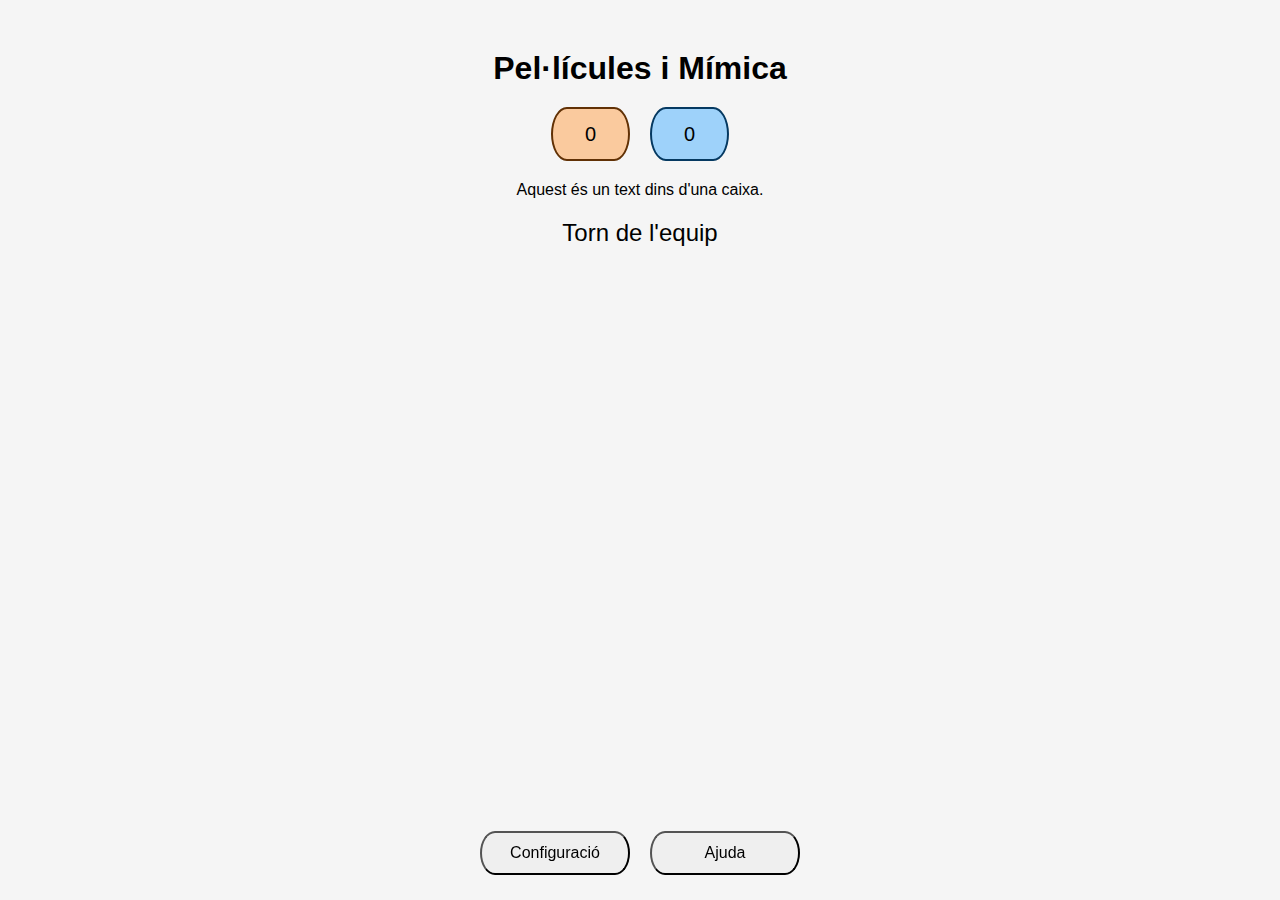
==== index.html @ d3ca0267 "mes" ====
<!DOCTYPE html>
<html lang="ca">
<head>
    <meta charset="UTF-8">
    <meta name="viewport" content="width=device-width, initial-scale=1.0">
    <title data-translation-key="title">Pel·lícules i Mímica</title>
    <!-- <link rel="stylesheet" href="https://pelismimic.github.io/estils.css"> -->
     <link rel="stylesheet" href="./estils.css">  
</head>
<body>
    <div id="pantallaJoc" class="pantallaJoc">
        <h1 data-translation-key="titol_i18n">Pel·lícules i Mímica</h1>
        <div class="scores">
            <div id="equip1" class="score equip1">0</div>
            <div id="equip2" class="score equip2">0</div>
            <div id="equip3" class="score hidden">0</div>
            <div id="equip4" class="score hidden">0</div>
            <div id="equip5" class="score hidden">0</div>
            <div id="equip6" class="score hidden">0</div>
        </div>
        <div id="debugMissatge"class="text-box">
            Aquest és un text dins d'una caixa.
        </div>
        
        <div id="turnMessage" class="message text-box" data-translation-key="turnMessage"></div>
		<div id="controls">
        <button id="botoRevelarPelicula" class="hidden boto-estandar boto-estandar-llarg" data-translation-key="revelarPelicula_i18n">Revelar Pel·lícula</button>
        <button id="botoComençar" class="hidden boto-estandar boto-estandar-llarg" data-translation-key="botoComençar">Començar Compte Enrere</button>
        <button id="botoRespostaCorrecta" class="hidden boto-estandar boto-estandar-llarg" data-translation-key="respostaCorrecta_i18n">Sumar 1 Punt</button>
        <button id="botoRespostaIncorrecta" class="hidden boto-estandar boto-estandar-llarg" data-translation-key="respostaIncorrecta_i18n">No Acertat</button>
        </div>
        <div id="compteEnrera" class="hidden"></div>
        <div id="titolPelicula" class="hidden"></div>
    </div>
    <div id="configuracioModal" class="hidden">
        <h2 data-translation-key="titolConfiguracio_i18n">Configuració</h2>
            <br>
            <div class="configuracio-contingut">
                <div>
            <label for="nombreEquips" data-translation-key="etiquetaNombreEquips_i18n">Nombre d'equips:</label>
            <select id="nombreEquips">
                <option value="2">2</option>
                <option value="3">3</option>
                <option value="4">4</option>
                <option value="5">5</option>
                <option value="6">6</option>
            </select>
            </div>
            <div></div>
            <label for="timeDuration" data-translation-key="etiquetaTempsRespondre_i18n">Durada del temps:</label>
            <select id="timeDuration">
                <option value="10">0:10</option>
                <option value="60">1:00</option>
                <option value="90">1:30</option>
                <option value="120">2:00</option>
            </select>
        </div>
        <div>
            <label for="nombrePelicules" data-translation-key="nombrePelicules_i18n">Nombre de pel·lícules:</label>
            <select id="nombrePelicules">
                <option value="4">4</option>
                <option value="5">5</option>
                <option value="6">6</option>
                <option value="7">7</option>
                <option value="8">8</option>
                <option value="9">9</option>
                <option value="10">10</option>
            </select>
        </div>
        <div>
            <label for="selectorIdioma" data-translation-key="etiquetaIdioma_i18n">Idioma:</label>
            <select id="selectorIdioma">
                <option value="ca" data-translation-key="catala_i18n">Català</option>
                <option value="es" data-translation-key="castella_i18n">Castellano</option>
                <option value="en" data-translation-key="angles_i18n">English</option>
                <option value="fr" data-translation-key="frances_i18n">Français</option>
            </select>
        </div>
        <div>.
            </div>
            <div class="spacer"></div>
            <div class="configuracio-botons">
            <button id="botoModifConfig" class="boto-estandar" data-translation-key="botoModifConfig_i18n">Aplicar</button>
            <button id="botoCancelConfig" class="boto-estandar" data-translation-key="botoCancelar_i18n">Cancel·lar</button>
        </div>
    </div>
    <div id="ajudaModal" class="AjudaModal hidden">
        <div class="ajuda-contingut">
        <div id="textAjuda" data-translation-key="AjudaText_i18n">Instruccions del joc...</div>
        hola hoa hola 
        <br>
        v 0.2 
        <button id="botoTancarAjuda" class="boto-estandar" data-translation-key="botoTancar_i18n">Tancar</button>
    </div> 
    </div>  
    <div class="inferior-botons">
        <button id="botoConfiguracio" class="boto-estandar" data-translation-key="botoConfiguracio_i18n">Configuració</button>
        <button id="botoAjuda" class="boto-estandar" data-translation-key="botoAjuda_i18n">Ajuda</button>
    </div>
</div>
<!-- <script src="https://pelismimic.github.io/pelismimic.js"></script> -->
 <script src="./pelismimic.js"></script> 

</body>
</html>
---- estils.css ----
body {
    font-family: Arial, sans-serif;
    background-color: #f5f5f5;
    margin: 0;
    padding: 0;
}

.container {
    width: 80%;
    margin: 0 auto;
    text-align: center;
    margin-top: 50px; 
}

.pantallaJoc {
    width: 80%;
    margin: 0 auto;
    text-align: center;
    margin-top: 50px; 
}

h1 {
    font-size: 2em;
    margin: 20px 0;
    text-align: center;
}

.message {
    font-size: 1.5em;
    margin: 20px 0;
    text-align: center;
}

.scores {
    display: flex;
    justify-content: center; 
    gap: 20px; 
    margin: 20px 0; 
}

.score {
    width: 75px;
    height: 50px;
    border-radius: 20% / 50%;
    display: flex;
    justify-content: center;
    align-items: center;
    font-size: 20px; 
}

button {
    display: inline-block;
    border-radius: 10% / 50%;
    padding: 10px 20px;
    margin: 10px 5px;
    font-size: 1em; 
    cursor: pointer;
}

.hidden {
    display: none;
}

#configuracioModal {
    background-color: #e0e0e0;
    padding: 20px;
    border-radius: 10px;
    margin-top: 20px;
    position: fixed; 
    top: 50%; 
    left: 50%; 
    transform: translate(-50%, -50%); 
    background: #f0f0f0; 
    box-shadow: 0 0 10px rgba(0, 0, 0, 0.1); 
    z-index: 1000;
    text-align: center;
}

.configuracio-contingut label, .configuracio-contingut select {
    /* display: block; */
    margin: 10px auto;
    text-align: center;
}

.configuracio-botons {
    display: flex;
    justify-content: center;
    gap: 10px;
    margin-top: 20px; 
}
/*
#configSection h2 {
    text-align: center;
}

#configSection label, #configSection input, #configSection select {
    /* display: block; */
    margin: 10px auto;
    text-align: center;
}
*/

#configuracioModal h2 {
    margin-top: 0;
}

#configuracioModal label {
    margin-top: 10px;
    min-inline-size: 150px;
    display: inline-block;
    text-align: right;
}

#configuracioModal select {
    margin-top: 5px;
    margin-bottom: 25px;
    min-inline-size: 50px;
    display: inline-block;
    text-align: right;
}

#configuracioModal .spacer {
    margin-top: 20px;
}

#AjudaModal {
    background-color: #e0e0e0;
    padding: 20px;
    border-radius: 10px;
    margin-top: 20px;
    position: fixed; 
    top: 50%; 
    left: 50%; 
    transform: translate(-50%, -50%); 
    background: #f0f0f0; 
    box-shadow: 0 0 10px rgba(0, 0, 0, 0.1); 
    z-index: 1000;
    text-align: center;
}

#AjudaModal #AjudaText {
    margin-bottom: 20px;
}

#closeButton {
    display: block;
    margin-top: 10px;
}

/* Team colors */
.equip1 {
    background-color: #faca9e;
    border: 2px solid #613105;
}
.equip2 {
    background-color: #9ed2fa;
    border: 2px solid #053961;
}
.equip3 {
    background-color: #feea9a;
    border: 2px solid #655101;
}
.equip4 {
    background-color: #fca89c;
    border: 2px solid #630f03;
}
.equip5 {
    background-color: #b1e7b9;
    border: 2px solid #184e20;
}
.equip6 {
    background-color: #dfb9c2;
    border: 2px solid #422029;
}
/* Botons estandard */
.boto-estandar {
    width: 150px;
    height: 44px;
    font-size: 16px;
    text-align: center;
    margin: 5px;
}

.boto-estandar-llarg {
    width: 250px;
}

/* Team button styles */
button.equip1 {
    background-color: blue;
    color: white;
    border: 2px solid blue; 
}
button.equip2 {
    background-color: purple;
    color: white;
    border: 2px solid purple; 
}
button.equip3 {
    background-color: orange;
    color: white;
    border: 2px solid orange; 
}
button.equip4 {
    background-color: pink;
    color: white;
    border: 2px solid pink; 
}
button.equip5 {
    background-color: pink;
    color: white;
    border: 2px solid pink; 
}
button.equip6 {
    background-color: pink;
    color: white;
    border: 2px solid pink; 
}

/* Bottom buttons */
.inferior-botons {
    position: fixed;
    bottom: 20px;
    width: 100%;
    display: flex;
    justify-content: center;
    gap: 10px;
}

.blur-background {
    filter: blur(5px);
    pointer-events: none;
}

#configSection, #AjudaSection {
    position: fixed;
    bottom: 10px;
    left: 50%;
    transform: translateX(-50%);
    display: flex;
    justify-content: center;
    gap: 10px;
}

.text-box-debug {
    border: 2px solid #333; /* Borde de la caixa */
    padding: 20px;          /* Espai intern de la caixa */
    background-color: #f9f9f9; /* Color de fons de la caixa */
    border-radius: 5px;     /* Borde arrodonit */
    width: 50%;             /* Amplada de la caixa */
    margin: 20px auto;      /* Centrat a la pàgina */
    font-family: Arial, sans-serif; /* Tipus de lletra */
}
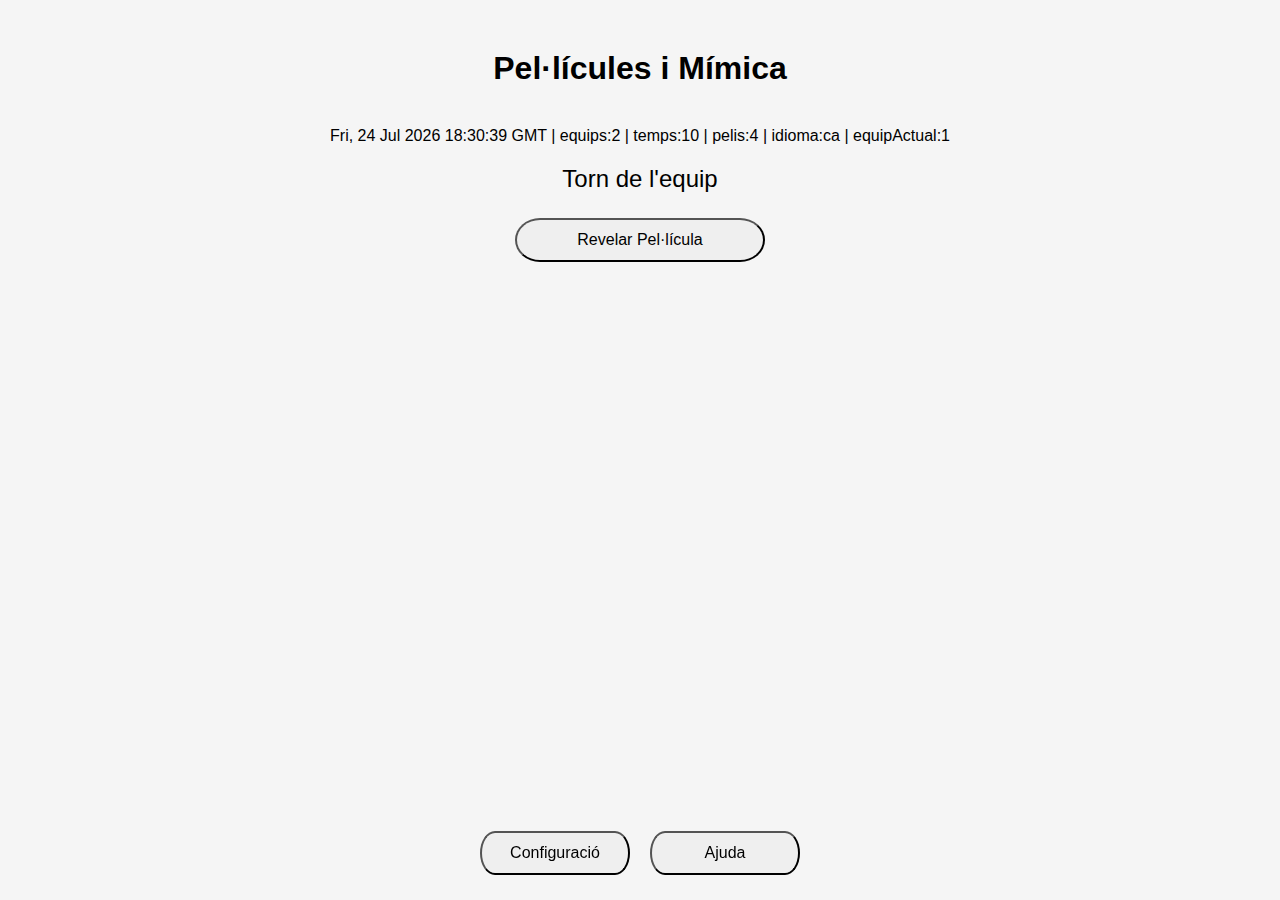
==== commit ae40a3fe: "idiomes i organització" ====
--- a/index.html
+++ b/index.html
@@ -3,7 +3,7 @@
 <head>
     <meta charset="UTF-8">
     <meta name="viewport" content="width=device-width, initial-scale=1.0">
-    <title data-translation-key="title">Pel·lícules i Mímica</title>
+    <title data-translation-key="titol_i18n">Pel·lícules i Mímica</title>
     <!-- <link rel="stylesheet" href="https://pelismimic.github.io/estils.css"> -->
      <link rel="stylesheet" href="./estils.css">  
 </head>
@@ -22,7 +22,7 @@
             Aquest és un text dins d'una caixa.
         </div>
         
-        <div id="turnMessage" class="message text-box" data-translation-key="turnMessage"></div>
+        <div id="appMissatge" class="message text-box" data-translation-key="appMissatge_i18n"></div>
 		<div id="controls">
         <button id="botoRevelarPelicula" class="hidden boto-estandar boto-estandar-llarg" data-translation-key="revelarPelicula_i18n">Revelar Pel·lícula</button>
         <button id="botoComençar" class="hidden boto-estandar boto-estandar-llarg" data-translation-key="botoComençar">Començar Compte Enrere</button>
@@ -58,6 +58,8 @@
         <div>
             <label for="nombrePelicules" data-translation-key="nombrePelicules_i18n">Nombre de pel·lícules:</label>
             <select id="nombrePelicules">
+                <option value="2">2</option>
+                <option value="3">3</option>
                 <option value="4">4</option>
                 <option value="5">5</option>
                 <option value="6">6</option>
@@ -76,7 +78,7 @@
                 <option value="fr" data-translation-key="frances_i18n">Français</option>
             </select>
         </div>
-        <div>.
+        <div>
             </div>
             <div class="spacer"></div>
             <div class="configuracio-botons">
@@ -86,13 +88,13 @@
     </div>
     <div id="ajudaModal" class="AjudaModal hidden">
         <div class="ajuda-contingut">
-        <div id="textAjuda" data-translation-key="AjudaText_i18n">Instruccions del joc...</div>
-        hola hoa hola 
-        <br>
-        v 0.2 
-        <button id="botoTancarAjuda" class="boto-estandar" data-translation-key="botoTancar_i18n">Tancar</button>
+          <div id="textAjuda" data-translation-key="AjudaText_i18n">Instruccions del joc...</div>
+            hola hoa hola 
+            <br>
+            v 0.2 
+            <button id="botoTancarAjuda" class="boto-estandar" data-translation-key="botoTancar_i18n">Tancar</button>
+        </div> 
     </div> 
-    </div>  
     <div class="inferior-botons">
         <button id="botoConfiguracio" class="boto-estandar" data-translation-key="botoConfiguracio_i18n">Configuració</button>
         <button id="botoAjuda" class="boto-estandar" data-translation-key="botoAjuda_i18n">Ajuda</button>
--- a/estils.css
+++ b/estils.css
@@ -88,17 +88,6 @@
     gap: 10px;
     margin-top: 20px; 
 }
-/*
-#configSection h2 {
-    text-align: center;
-}
-
-#configSection label, #configSection input, #configSection select {
-    /* display: block; */
-    margin: 10px auto;
-    text-align: center;
-}
-*/
 
 #configuracioModal h2 {
     margin-top: 0;
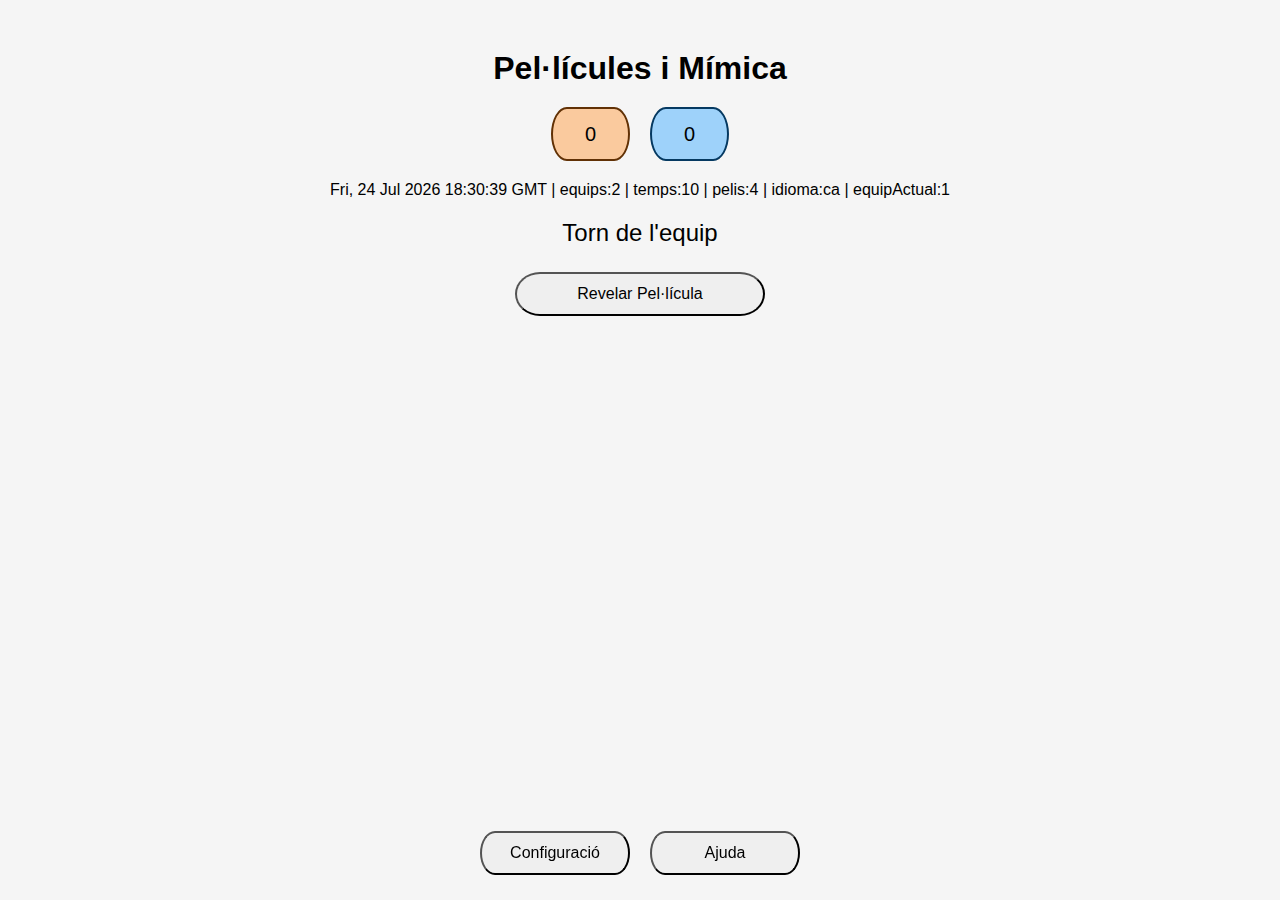
==== commit 39354cd1: "comença a funcionar" ====
--- a/index.html
+++ b/index.html
@@ -29,8 +29,8 @@
         <button id="botoRespostaCorrecta" class="hidden boto-estandar boto-estandar-llarg" data-translation-key="respostaCorrecta_i18n">Sumar 1 Punt</button>
         <button id="botoRespostaIncorrecta" class="hidden boto-estandar boto-estandar-llarg" data-translation-key="respostaIncorrecta_i18n">No Acertat</button>
         </div>
+        <div id="titolPelicula" class="hidden message text-box"></div>
         <div id="compteEnrera" class="hidden"></div>
-        <div id="titolPelicula" class="hidden"></div>
     </div>
     <div id="configuracioModal" class="hidden">
         <h2 data-translation-key="titolConfiguracio_i18n">Configuració</h2>
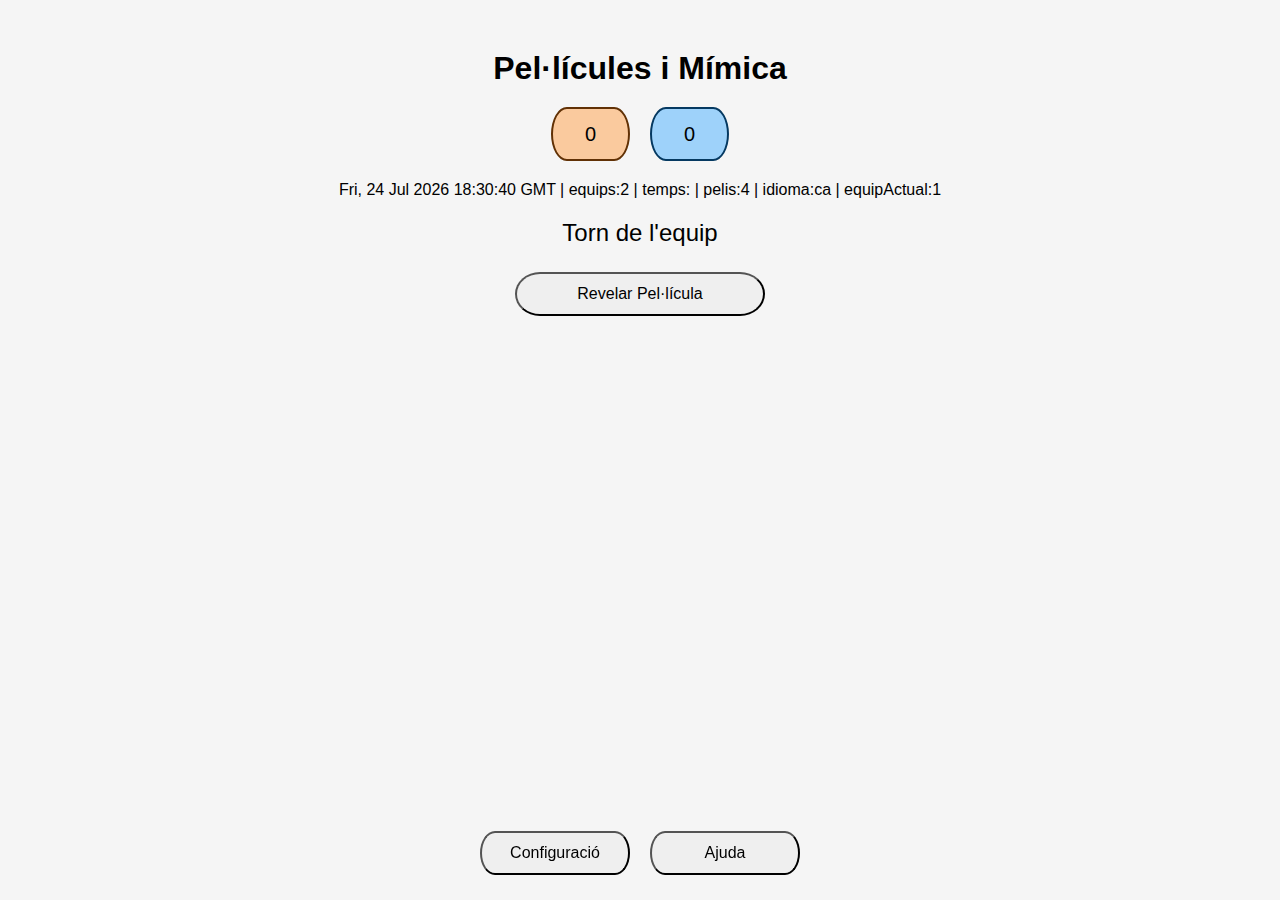
==== commit 7cc5fd31: "mes css" ====
--- a/index.html
+++ b/index.html
@@ -49,7 +49,7 @@
             <div></div>
             <label for="timeDuration" data-translation-key="etiquetaTempsRespondre_i18n">Durada del temps:</label>
             <select id="timeDuration">
-                <option value="10">0:10</option>
+                <option value="3">0:03</option>
                 <option value="60">1:00</option>
                 <option value="90">1:30</option>
                 <option value="120">2:00</option>
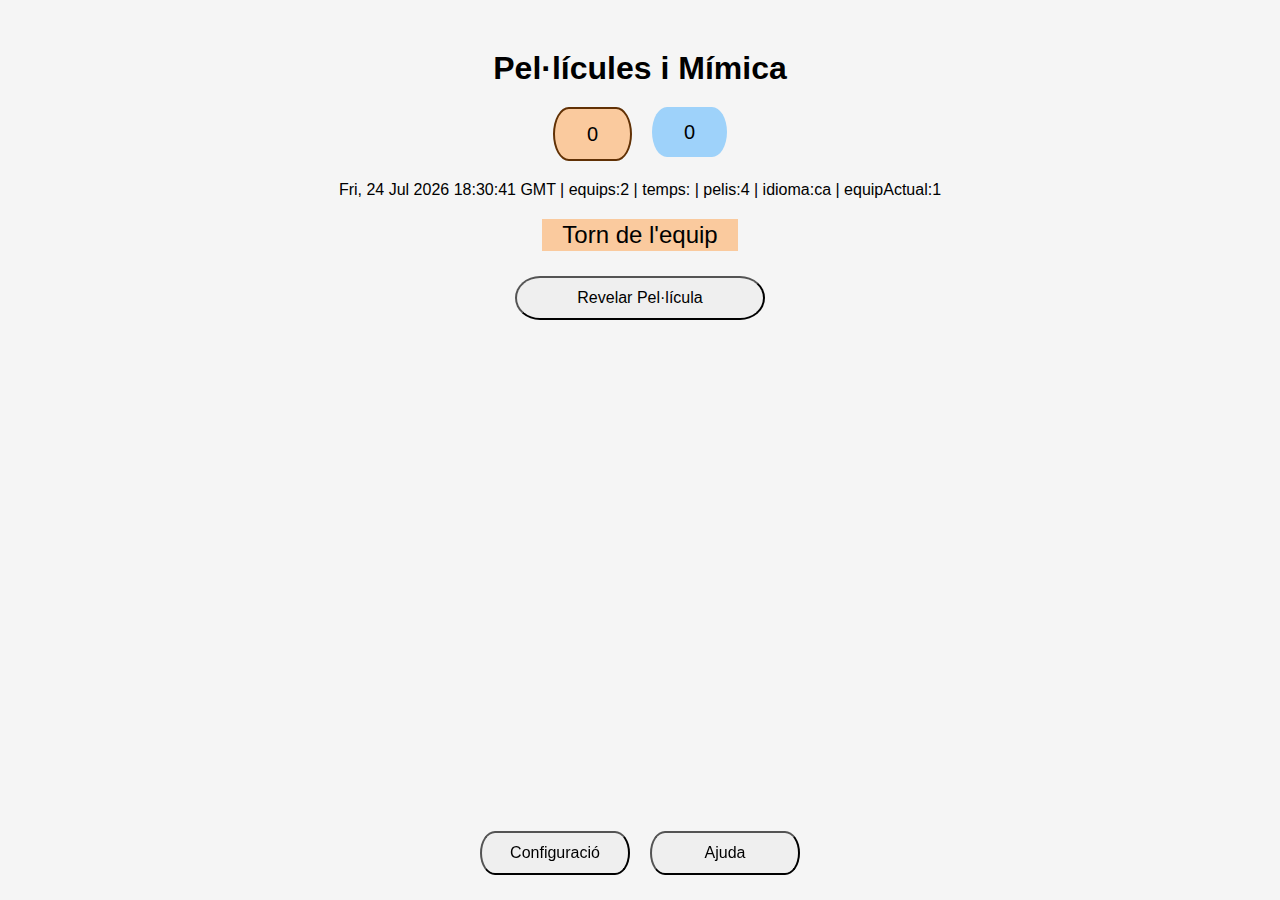
==== commit d6fa8b1c: "v 0.3" ====
--- a/index.html
+++ b/index.html
@@ -22,14 +22,14 @@
             Aquest és un text dins d'una caixa.
         </div>
         
-        <div id="appMissatge" class="message text-box" data-translation-key="appMissatge_i18n"></div>
+        <div id="appMissatge" class="missatge text-box" data-translation-key="appMissatge_i18n"></div>
 		<div id="controls">
         <button id="botoRevelarPelicula" class="hidden boto-estandar boto-estandar-llarg" data-translation-key="revelarPelicula_i18n">Revelar Pel·lícula</button>
         <button id="botoComençar" class="hidden boto-estandar boto-estandar-llarg" data-translation-key="botoComençar">Començar Compte Enrere</button>
-        <button id="botoRespostaCorrecta" class="hidden boto-estandar boto-estandar-llarg" data-translation-key="respostaCorrecta_i18n">Sumar 1 Punt</button>
-        <button id="botoRespostaIncorrecta" class="hidden boto-estandar boto-estandar-llarg" data-translation-key="respostaIncorrecta_i18n">No Acertat</button>
+        <button id="botoRespostaCorrecta" class="hidden boto-estandar boto-estandar-llarg boto-verd" data-translation-key="respostaCorrecta_i18n">Sumar 1 Punt</button>
+        <button id="botoRespostaIncorrecta" class="hidden boto-estandar boto-estandar-llarg boto-vermell" data-translation-key="respostaIncorrecta_i18n">No Acertat</button>
         </div>
-        <div id="titolPelicula" class="hidden message text-box"></div>
+        <div id="titolPelicula" class="hidden missatge text-box"></div>
         <div id="compteEnrera" class="hidden"></div>
     </div>
     <div id="configuracioModal" class="hidden">
@@ -86,12 +86,15 @@
             <button id="botoCancelConfig" class="boto-estandar" data-translation-key="botoCancelar_i18n">Cancel·lar</button>
         </div>
     </div>
-    <div id="ajudaModal" class="AjudaModal hidden">
+    <div id="ajudaModal" class="hidden">
+        <h2 data-translation-key="titolAjuda_i18n">Ajuda</h2>
+        <br>
         <div class="ajuda-contingut">
           <div id="textAjuda" data-translation-key="AjudaText_i18n">Instruccions del joc...</div>
             hola hoa hola 
             <br>
-            v 0.2 
+            ver 0.3 
+            <br>
             <button id="botoTancarAjuda" class="boto-estandar" data-translation-key="botoTancar_i18n">Tancar</button>
         </div> 
     </div> 
--- a/estils.css
+++ b/estils.css
@@ -25,10 +25,12 @@
     text-align: center;
 }
 
-.message {
+.missatge {
     font-size: 1.5em;
     margin: 20px 0;
     text-align: center;
+    display: inline-block;
+    padding: 2px 20px 2px 20px;
 }
 
 .scores {
@@ -112,7 +114,7 @@
     margin-top: 20px;
 }
 
-#AjudaModal {
+#ajudaModal {
     background-color: #e0e0e0;
     padding: 20px;
     border-radius: 10px;
@@ -139,26 +141,38 @@
 /* Team colors */
 .equip1 {
     background-color: #faca9e;
+}
+.equip1.jugant {
     border: 2px solid #613105;
 }
 .equip2 {
     background-color: #9ed2fa;
+}
+.equip2.jugant {
     border: 2px solid #053961;
 }
 .equip3 {
     background-color: #feea9a;
+}
+.equip3.jugant {
     border: 2px solid #655101;
 }
 .equip4 {
     background-color: #fca89c;
+}
+.equip4.jugant {
     border: 2px solid #630f03;
 }
 .equip5 {
     background-color: #b1e7b9;
+}
+.equip5.jugant {
     border: 2px solid #184e20;
 }
 .equip6 {
     background-color: #dfb9c2;
+}
+.equip6.jugant {
     border: 2px solid #422029;
 }
 /* Botons estandard */
@@ -173,7 +187,12 @@
 .boto-estandar-llarg {
     width: 250px;
 }
-
+.boto-verd {
+    background-color: #b1e7b9;
+}
+.boto-vermell {
+    background-color: #fca89c;
+}
 /* Team button styles */
 button.equip1 {
     background-color: blue;
@@ -232,6 +251,7 @@
 }
 
 .text-box-debug {
+    display: flex;
     border: 2px solid #333; /* Borde de la caixa */
     padding: 20px;          /* Espai intern de la caixa */
     background-color: #f9f9f9; /* Color de fons de la caixa */
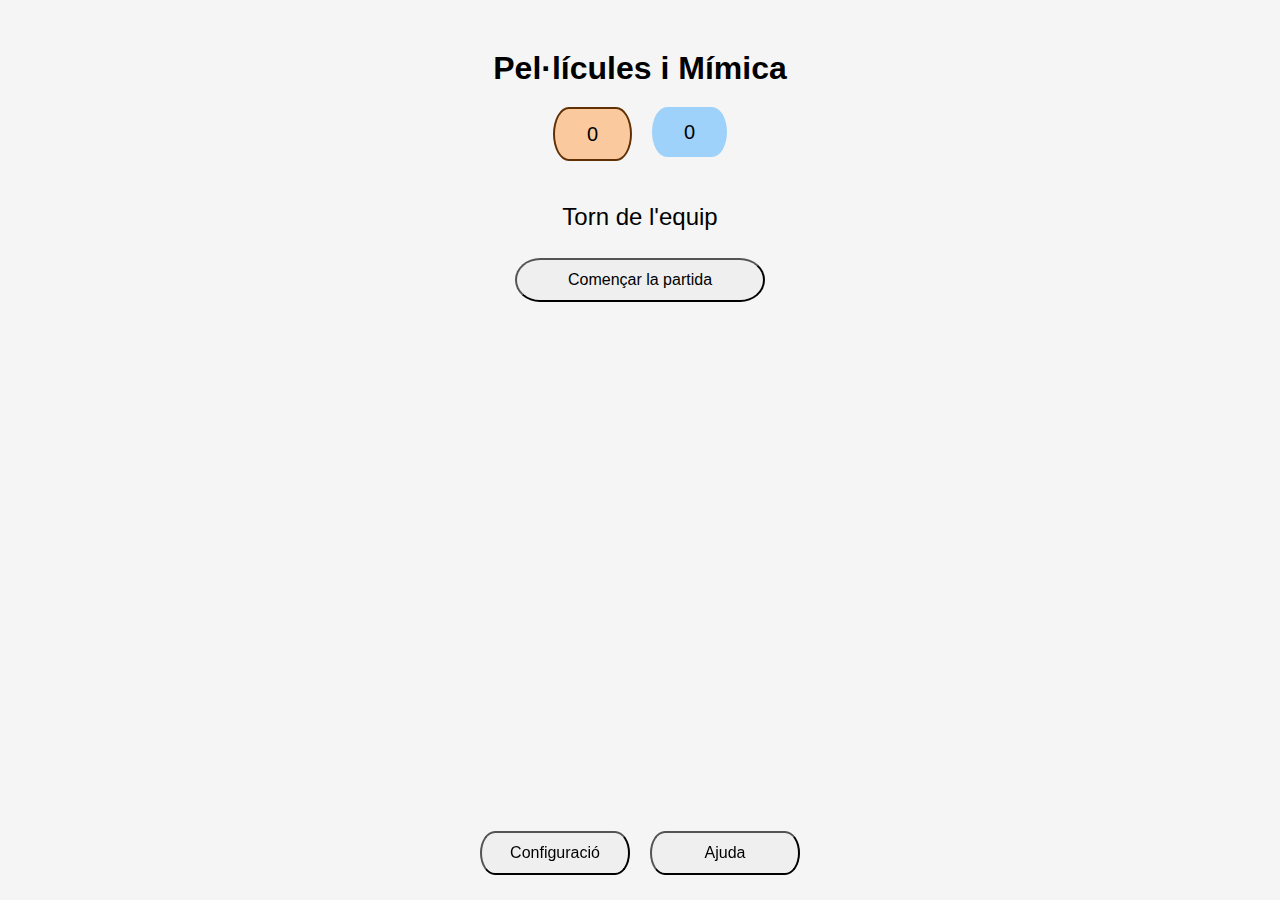
==== commit d3f7b942: "traduccions i logica" ====
--- a/index.html
+++ b/index.html
@@ -18,19 +18,20 @@
             <div id="equip5" class="score hidden">0</div>
             <div id="equip6" class="score hidden">0</div>
         </div>
-        <div id="debugMissatge"class="text-box">
+        <div id="debugMissatge"class="hidden text-box">
             Aquest és un text dins d'una caixa.
         </div>
         
         <div id="appMissatge" class="missatge text-box" data-translation-key="appMissatge_i18n"></div>
 		<div id="controls">
+        <button id="botoComençarPartida" class="boto-estandar boto-estandar-llarg" data-translation-key="botoComençar_i18n">Començar el joc</button>
+        <button id="botoComençarComptar" class="boto-estandar boto-estandar-llarg hidden" data-translation-key="botoComptar_i18n">Començar Compte Enrere</button>
         <button id="botoRevelarPelicula" class="hidden boto-estandar boto-estandar-llarg" data-translation-key="revelarPelicula_i18n">Revelar Pel·lícula</button>
-        <button id="botoComençar" class="hidden boto-estandar boto-estandar-llarg" data-translation-key="botoComençar">Començar Compte Enrere</button>
         <button id="botoRespostaCorrecta" class="hidden boto-estandar boto-estandar-llarg boto-verd" data-translation-key="respostaCorrecta_i18n">Sumar 1 Punt</button>
         <button id="botoRespostaIncorrecta" class="hidden boto-estandar boto-estandar-llarg boto-vermell" data-translation-key="respostaIncorrecta_i18n">No Acertat</button>
         </div>
         <div id="titolPelicula" class="hidden missatge text-box"></div>
-        <div id="compteEnrera" class="hidden"></div>
+        <div id="compteEnrera" class="comptador hidden"></div>
     </div>
     <div id="configuracioModal" class="hidden">
         <h2 data-translation-key="titolConfiguracio_i18n">Configuració</h2>
--- a/estils.css
+++ b/estils.css
@@ -107,7 +107,7 @@
     margin-bottom: 25px;
     min-inline-size: 50px;
     display: inline-block;
-    text-align: right;
+    text-align: center;
 }
 
 #configuracioModal .spacer {
@@ -177,22 +177,39 @@
 }
 /* Botons estandard */
 .boto-estandar {
-    width: 150px;
+    min-width: 150px;
     height: 44px;
     font-size: 16px;
     text-align: center;
     margin: 5px;
+    padding-right: 20px;
+    padding-left: 20px;
 }
 
 .boto-estandar-llarg {
-    width: 250px;
+    min-width: 250px;
 }
 .boto-verd {
     background-color: #b1e7b9;
 }
+.boto-verd:hover {
+    background-color: #9ed2a5; 
+}
 .boto-vermell {
     background-color: #fca89c;
 }
+.boto-vermell:hover {
+    background-color: #e07a71; 
+}
+
+.comptador {
+    font-size: 4em;
+    margin: 20px 0;
+    text-align: center;
+    display: block;
+    padding: 2px 20px 2px 20px;
+}
+
 /* Team button styles */
 button.equip1 {
     background-color: blue;
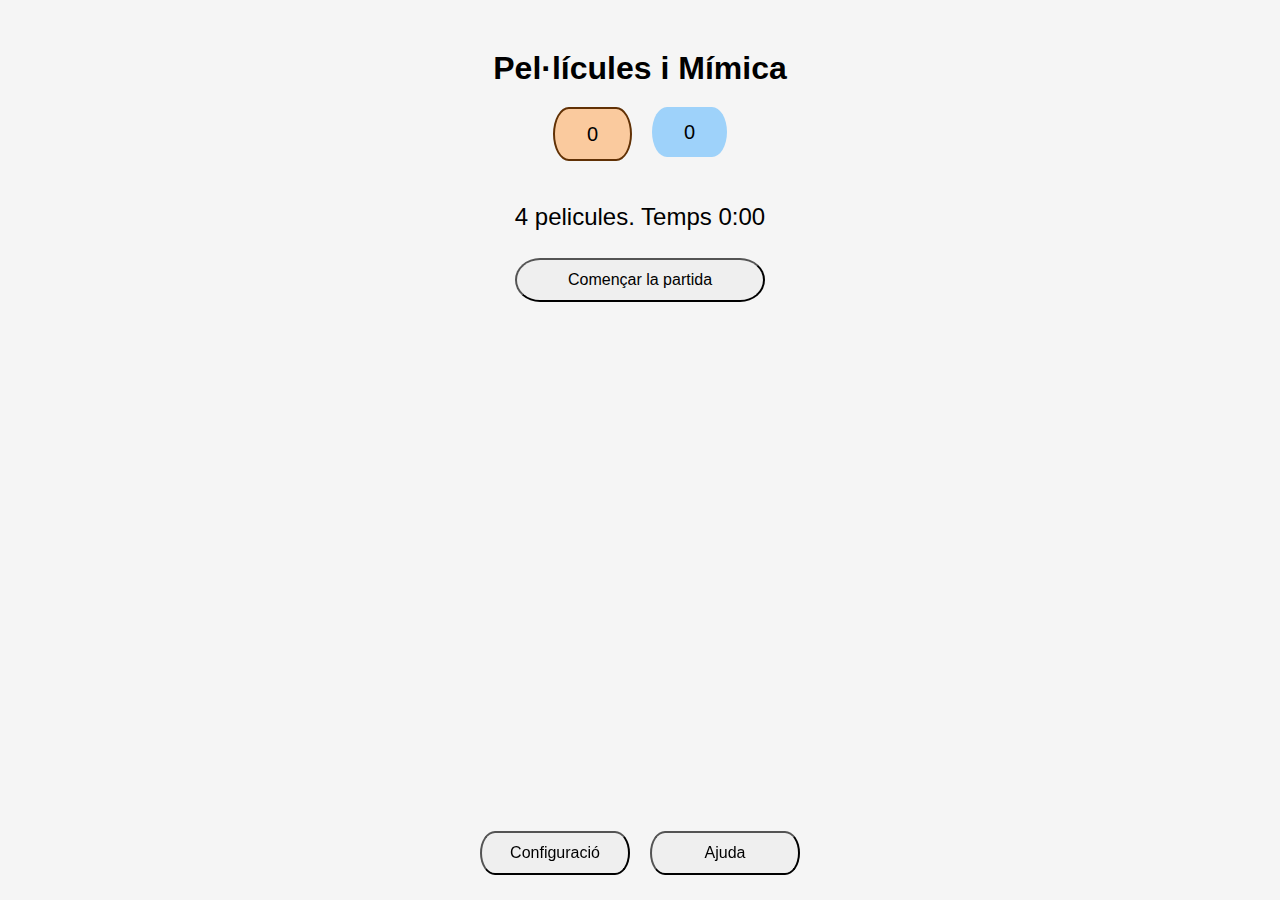
==== commit 0389b8aa: "v 0.4" ====
--- a/index.html
+++ b/index.html
@@ -25,10 +25,11 @@
         <div id="appMissatge" class="missatge text-box" data-translation-key="appMissatge_i18n"></div>
 		<div id="controls">
         <button id="botoComençarPartida" class="boto-estandar boto-estandar-llarg" data-translation-key="botoComençar_i18n">Començar el joc</button>
-        <button id="botoComençarComptar" class="boto-estandar boto-estandar-llarg hidden" data-translation-key="botoComptar_i18n">Començar Compte Enrere</button>
-        <button id="botoRevelarPelicula" class="hidden boto-estandar boto-estandar-llarg" data-translation-key="revelarPelicula_i18n">Revelar Pel·lícula</button>
-        <button id="botoRespostaCorrecta" class="hidden boto-estandar boto-estandar-llarg boto-verd" data-translation-key="respostaCorrecta_i18n">Sumar 1 Punt</button>
-        <button id="botoRespostaIncorrecta" class="hidden boto-estandar boto-estandar-llarg boto-vermell" data-translation-key="respostaIncorrecta_i18n">No Acertat</button>
+        <button id="botoComençarComptar" class="boto-estandar boto-estandar-llarg" data-translation-key="botoComptar_i18n">Començar Compte Enrere</button>
+        <button id="botoRevelarPelicula" class="boto-estandar boto-estandar-llarg" data-translation-key="botoRevelarPelicula_i18n">Revelar Pel·lícula</button>
+        <button id="botoTornemHi" class="boto-estandar boto-estandar-llarg" data-translation-key="botoTornemHi_i18n">Tornem a Jugar?</button>
+        <button id="botoRespostaCorrecta" class="boto-estandar boto-estandar-llarg boto-verd" data-translation-key="botoRespostaCorrecta_i18n">Sumar 1 Punt</button>
+        <button id="botoRespostaIncorrecta" class="boto-estandar boto-estandar-llarg boto-vermell" data-translation-key="botoRespostaIncorrecta_i18n">No Acertat</button>
         </div>
         <div id="titolPelicula" class="hidden missatge text-box"></div>
         <div id="compteEnrera" class="comptador hidden"></div>
@@ -94,7 +95,7 @@
           <div id="textAjuda" data-translation-key="AjudaText_i18n">Instruccions del joc...</div>
             hola hoa hola 
             <br>
-            ver 0.3 
+            ver 0.4 
             <br>
             <button id="botoTancarAjuda" class="boto-estandar" data-translation-key="botoTancar_i18n">Tancar</button>
         </div> 
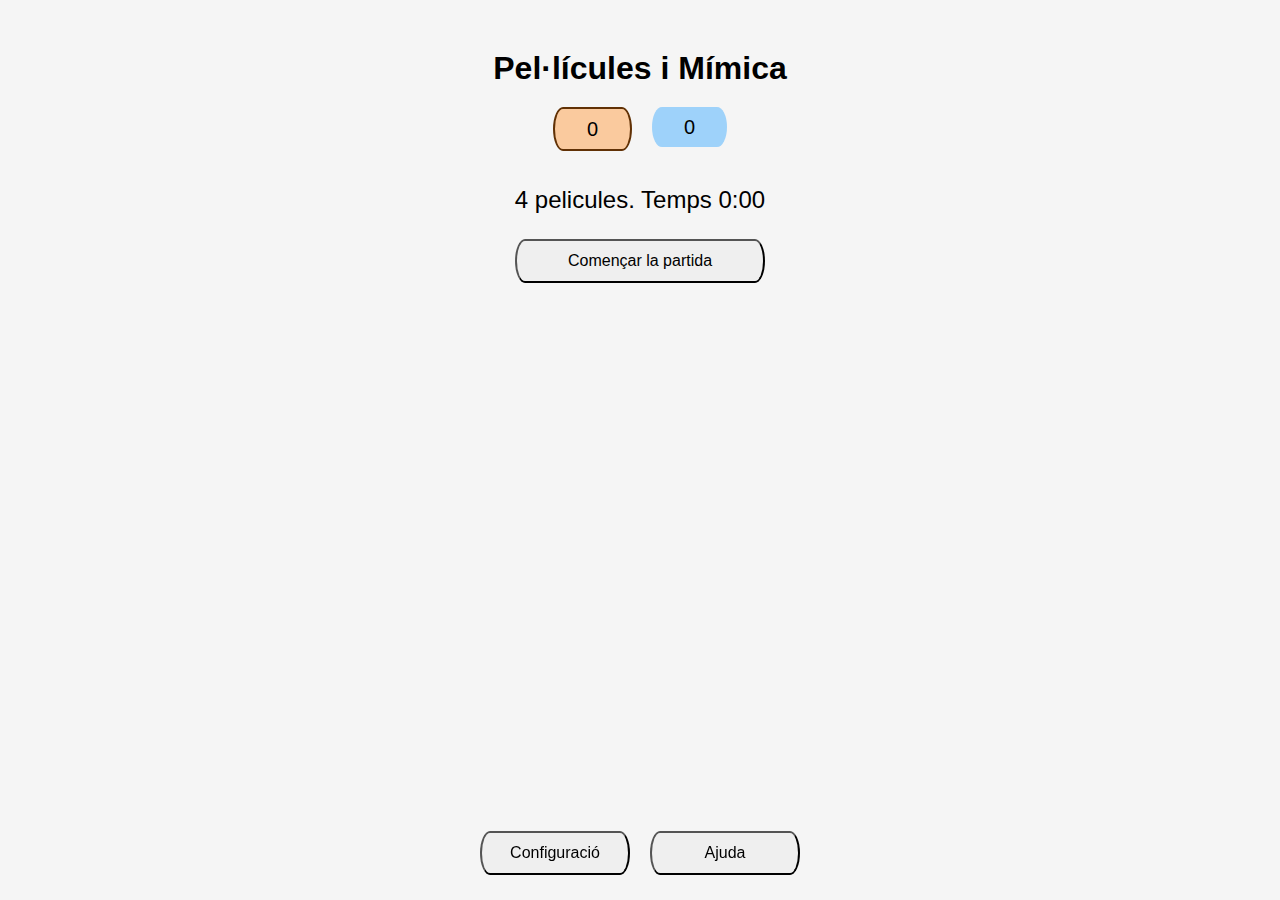
==== commit bdec9a55: "versio jugable." ====
--- a/index.html
+++ b/index.html
@@ -22,7 +22,9 @@
             Aquest és un text dins d'una caixa.
         </div>
         
-        <div id="appMissatge" class="missatge text-box" data-translation-key="appMissatge_i18n"></div>
+        <div id="appMissatge" class="missatge text-box" data-translation-key="appMissatge_i18n"></div><div></div>
+        <div id="titolPelicula" class="hidden missatge text-box"></div>
+        <div id="compteEnrera" class="comptador hidden"></div>
 		<div id="controls">
         <button id="botoComençarPartida" class="boto-estandar boto-estandar-llarg" data-translation-key="botoComençar_i18n">Començar el joc</button>
         <button id="botoComençarComptar" class="boto-estandar boto-estandar-llarg" data-translation-key="botoComptar_i18n">Començar Compte Enrere</button>
@@ -31,8 +33,7 @@
         <button id="botoRespostaCorrecta" class="boto-estandar boto-estandar-llarg boto-verd" data-translation-key="botoRespostaCorrecta_i18n">Sumar 1 Punt</button>
         <button id="botoRespostaIncorrecta" class="boto-estandar boto-estandar-llarg boto-vermell" data-translation-key="botoRespostaIncorrecta_i18n">No Acertat</button>
         </div>
-        <div id="titolPelicula" class="hidden missatge text-box"></div>
-        <div id="compteEnrera" class="comptador hidden"></div>
+
     </div>
     <div id="configuracioModal" class="hidden">
         <h2 data-translation-key="titolConfiguracio_i18n">Configuració</h2>
@@ -95,7 +96,7 @@
           <div id="textAjuda" data-translation-key="AjudaText_i18n">Instruccions del joc...</div>
             hola hoa hola 
             <br>
-            ver 0.4 
+            ver 0.5 
             <br>
             <button id="botoTancarAjuda" class="boto-estandar" data-translation-key="botoTancar_i18n">Tancar</button>
         </div> 
--- a/estils.css
+++ b/estils.css
@@ -27,10 +27,11 @@
 
 .missatge {
     font-size: 1.5em;
-    margin: 20px 0;
-    text-align: center;
-    display: inline-block;
-    padding: 2px 20px 2px 20px;
+    margin: 10px 5px 5px 5px;
+    text-align: center;
+    display: inline-block;
+    padding: 5px 20px 5px 20px;
+    border-radius: 10px / 50%;
 }
 
 .scores {
@@ -42,8 +43,8 @@
 
 .score {
     width: 75px;
-    height: 50px;
-    border-radius: 20% / 50%;
+    height: 40px;
+    border-radius: 10px / 50%;
     display: flex;
     justify-content: center;
     align-items: center;
@@ -52,7 +53,7 @@
 
 button {
     display: inline-block;
-    border-radius: 10% / 50%;
+    border-radius: 10px / 50%;
     padding: 10px 20px;
     margin: 10px 5px;
     font-size: 1em; 
@@ -204,10 +205,10 @@
 
 .comptador {
     font-size: 4em;
-    margin: 20px 0;
+    margin: 10px 0;
     text-align: center;
     display: block;
-    padding: 2px 20px 2px 20px;
+    padding: 0px 20px 0px 20px;
 }
 
 /* Team button styles */
@@ -272,7 +273,7 @@
     border: 2px solid #333; /* Borde de la caixa */
     padding: 20px;          /* Espai intern de la caixa */
     background-color: #f9f9f9; /* Color de fons de la caixa */
-    border-radius: 5px;     /* Borde arrodonit */
+    border-radius: 10px;     /* Borde arrodonit */
     width: 50%;             /* Amplada de la caixa */
     margin: 20px auto;      /* Centrat a la pàgina */
     font-family: Arial, sans-serif; /* Tipus de lletra */
